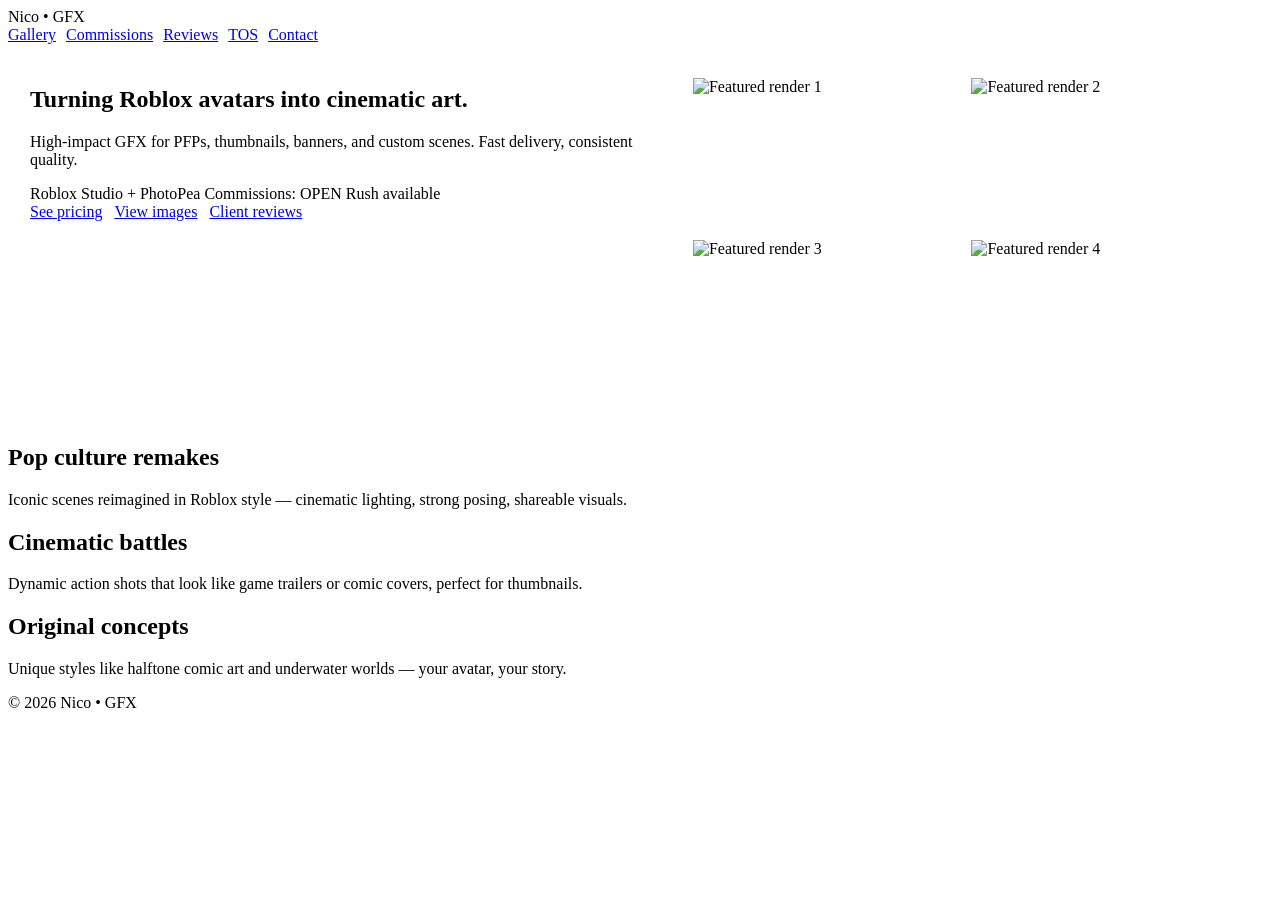
==== index.html @ a1ef67d2 "Update index.html" ====
<!-- index.html -->
<!DOCTYPE html>
<html lang="en">
<head>
  <meta charset="utf-8" />
  <meta name="viewport" content="width=device-width, initial-scale=1" />
  <title>Nico • GFX — Home</title>
  <link rel="stylesheet" href="style.css" />
</head>
<body>
  <header>
    <div class="wrap nav">
      <div class="brand">
        <div class="logo" aria-hidden="true"></div>
        <span>Nico • GFX</span>
      </div>
      <nav style="display:flex;gap:10px">
        <a class="btn" href="gallery.html">Gallery</a>
        <a class="btn" href="commissions.html">Commissions</a>
        <a class="btn" href="reviews.html">Reviews</a>
        <a class="btn" href="tos.html">TOS</a>
        <a class="btn primary" href="contact.html">Contact</a>
      </nav>
    </div>
  </header>

  <main>
    <section class="hero-pad">
      <div class="wrap">
        <div class="panel fade-in" style="padding:22px">
          <div style="display:grid;grid-template-columns:1.05fr .95fr;gap:22px">
            <div>
              <h1>Turning Roblox avatars into cinematic art.</h1>
              <p class="small">High-impact GFX for PFPs, thumbnails, banners, and custom scenes. Fast delivery, consistent quality.</p>
              <div class="badges">
                <span class="badge">Roblox Studio + PhotoPea</span>
                <span class="badge">Commissions: OPEN</span>
                <span class="badge">Rush available</span>
              </div>
              <div style="display:flex;gap:12px;flex-wrap:wrap">
                <a class="btn-xl primary" href="commissions.html">See pricing</a>
                <a class="btn-xl" href="gallery.html">View images</a>
                <a class="btn-xl" href="reviews.html">Client reviews</a>
              </div>
            </div>
            <div class="panel" style="padding:12px">
              <div style="display:grid;grid-template-columns:repeat(2,1fr);gap:12px">
                <!-- Replace with your featured images (big like your uploads) -->
                <img class="hover-pop" src="featured1.jpg" alt="Featured render 1" style="aspect-ratio:16/9;object-fit:cover">
                <img class="hover-pop" src="featured2.jpg" alt="Featured render 2" style="aspect-ratio:16/9;object-fit:cover">
                <img class="hover-pop" src="featured3.jpg" alt="Featured render 3" style="aspect-ratio:16/9;object-fit:cover">
                <img class="hover-pop" src="featured4.jpg" alt="Featured render 4" style="aspect-ratio:16/9;object-fit:cover">
              </div>
            </div>
          </div>
        </div>

        <div class="section fade-in">
          <div class="grid-3">
            <div class="card">
              <h2>Pop culture remakes</h2>
              <p class="small">Iconic scenes reimagined in Roblox style — cinematic lighting, strong posing, shareable visuals.</p>
            </div>
            <div class="card">
              <h2>Cinematic battles</h2>
              <p class="small">Dynamic action shots that look like game trailers or comic covers, perfect for thumbnails.</p>
            </div>
            <div class="card">
              <h2>Original concepts</h2>
              <p class="small">Unique styles like halftone comic art and underwater worlds — your avatar, your story.</p>
            </div>
          </div>
        </div>
      </div>
    </section>
  </main>

  <footer>
    <div class="wrap">
      <p>© <span id="y"></span> Nico • GFX</p>
    </div>
  </footer>

  <script>
    document.getElementById('y').textContent = new Date().getFullYear();
    const io = new IntersectionObserver(es => es.forEach(e => { if(e.isIntersecting) e.target.classList.add('visible') }), {threshold:.15});
    document.querySelectorAll('.fade-in').forEach(el => io.observe(el));
  </script>
</body>
</html>
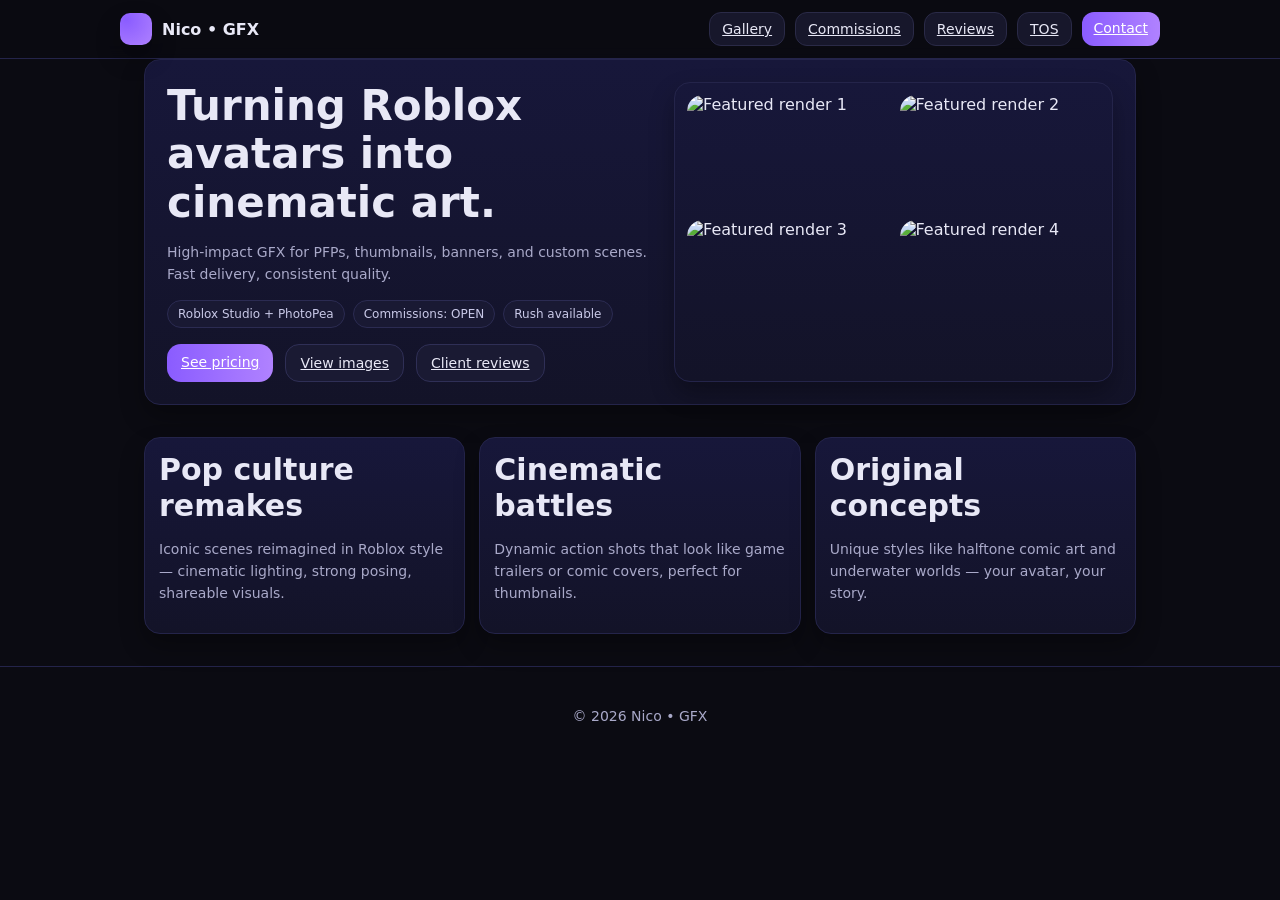
==== commit 693a4f6c: "Update index.html" ====
--- a/index.html
+++ b/index.html
@@ -86,5 +86,6 @@
     const io = new IntersectionObserver(es => es.forEach(e => { if(e.isIntersecting) e.target.classList.add('visible') }), {threshold:.15});
     document.querySelectorAll('.fade-in').forEach(el => io.observe(el));
   </script>
+<script type="module" src="auth.js"></script>
 </body>
 </html>
--- a/style.css
+++ b/style.css
@@ -0,0 +1,145 @@
+:root {
+  --bg: #0b0b12;
+  --panel: #131328;
+  --panel-2: #17173a;
+  --border: #24244a;
+  --text: #e8e8f6;
+  --muted: #a9a9c9;
+  --accent: #8a5cff;
+  --accent-2: #b082ff;
+  --good: #38d39f;
+  --radius: 16px;
+  --shadow: 0 12px 24px rgba(0,0,0,.30);
+}
+
+* { box-sizing: border-box }
+html, body {
+  margin: 0; padding: 0;
+  background: #0b0b12;
+  color: var(--text);
+  font-family: Inter, system-ui, -apple-system, Segoe UI, Roboto, Arial, sans-serif;
+}
+
+/* Base type scale */
+h1 { font-size: 28px; line-height: 1.15; margin: 0 0 10px }
+h2 { font-size: 22px; line-height: 1.2; margin: 0 0 12px }
+h3 { font-size: 18px; line-height: 1.25; margin: 0 0 8px }
+p, .small { font-size: 14px; line-height: 1.6 }
+.small { color: var(--muted) }
+
+@media (min-width: 640px) {
+  h1 { font-size: 34px }
+  h2 { font-size: 26px }
+}
+@media (min-width: 960px) {
+  h1 { font-size: 42px }
+  h2 { font-size: 30px }
+}
+
+img { max-width: 100%; display: block; border-radius: var(--radius) }
+
+.wrap { max-width: 1040px; margin: 0 auto; padding: 0 16px }
+@media (min-width: 960px) { .wrap { padding: 0 24px } }
+
+header {
+  position: sticky; top: 0; z-index: 50;
+  background: rgba(11,11,18,.9);
+  backdrop-filter: blur(8px);
+  border-bottom: 1px solid var(--border);
+}
+.nav { display: flex; align-items: center; justify-content: space-between; padding: 12px 0 }
+.brand { display: flex; align-items: center; gap: 10px; font-weight: 800 }
+.logo {
+  width: 32px; height: 32px; border-radius: 10px;
+  background: radial-gradient(120% 120% at 20% 20%, var(--accent), var(--accent-2));
+  box-shadow: var(--shadow);
+}
+nav .btn {
+  padding: 8px 12px; border: 1px solid #2a2a47; border-radius: 12px;
+  color: var(--text); background: #17172b; transition: .2s; font-size: 14px;
+}
+nav .btn.primary {
+  border: none; color: #fff;
+  background: linear-gradient(90deg, var(--accent), var(--accent-2));
+}
+nav .btn:hover { transform: translateY(-1px); opacity: .95 }
+
+.section { padding: 20px 0 }
+@media (min-width: 960px) { .section { padding: 32px 0 } }
+
+.panel, .card {
+  background: linear-gradient(180deg, var(--panel-2), var(--panel));
+  border: 1px solid var(--border);
+  border-radius: var(--radius);
+  box-shadow: var(--shadow);
+}
+.panel { padding: 14px }
+@media (min-width: 960px) { .panel { padding: 18px } }
+.card { padding: 14px }
+
+/* Hero grid */
+.hero-grid { display: grid; gap: 12px; grid-template-columns: 1fr }
+@media (min-width: 840px) { .hero-grid { grid-template-columns: 1.05fr .95fr } }
+
+.hero-images { display: grid; gap: 10px; grid-template-columns: 1fr 1fr }
+.hero-images img {
+  aspect-ratio: 16/9; object-fit: cover;
+  box-shadow: 0 8px 18px rgba(0,0,0,.35);
+  transition: transform .25s ease;
+}
+.hero-images img:hover { transform: translateY(-2px) }
+
+.badges { display: flex; gap: 8px; flex-wrap: wrap; margin: 12px 0 16px }
+.badge {
+  font-size: 12px; padding: 6px 10px; border-radius: 999px;
+  background: #191933; border: 1px solid #2b2b52; color: #c9c9e8;
+}
+.cta { display: flex; gap: 10px; flex-wrap: wrap }
+.btn-xl {
+  padding: 10px 14px; border-radius: 14px; background: #1a1a33;
+  border: 1px solid #2f2f56; display: inline-block; color: var(--text);
+  font-size: 14px;
+}
+.btn-xl.primary {
+  background: linear-gradient(90deg, var(--accent), var(--accent-2)); border: none; color: #fff;
+}
+
+/* Grid utilities */
+.grid-3 { display: grid; gap: 14px; grid-template-columns: 1fr }
+@media (min-width: 720px) { .grid-3 { grid-template-columns: 1fr 1fr } }
+@media (min-width: 1080px) { .grid-3 { grid-template-columns: 1fr 1fr 1fr } }
+
+/* Gallery */
+.gallery-grid { display: grid; gap: 12px; grid-template-columns: 1fr }
+@media (min-width: 720px) { .gallery-grid { grid-template-columns: 1fr 1fr } }
+@media (min-width: 1080px) { .gallery-grid { grid-template-columns: 1fr 1fr 1fr } }
+.gallery-grid img {
+  aspect-ratio: 16/9; object-fit: cover;
+  box-shadow: 0 8px 18px rgba(0,0,0,.35);
+  transition: transform .25s ease;
+}
+.gallery-grid img:hover { transform: translateY(-2px) }
+
+/* Forms */
+input, select, textarea {
+  width: 100%; padding: 10px; border-radius: 12px;
+  border: 1px solid #2c2c4f; background: #121236; color: #fff;
+  font-size: 14px;
+}
+label { display: block; margin-top: 10px }
+
+/* Calculator */
+.total { font-weight: 800; color: var(--good); margin-top: 10px; font-size: 18px }
+.note { font-size: 12px; color: var(--muted); margin-top: 6px }
+.checkbox-row { display: grid; gap: 10px; grid-template-columns: 1fr }
+@media (min-width: 840px) { .checkbox-row { grid-template-columns: 1fr 1fr 1fr } }
+
+/* Footer */
+footer {
+  padding: 24px 0 50px; color: var(--muted);
+  border-top: 1px solid var(--border); text-align: center;
+}
+
+/* Subtle scroll-in animation */
+.fade-in { opacity: 0; transform: translateY(12px); transition: opacity .5s ease, transform .5s ease }
+.fade-in.visible { opacity: 1; transform: translateY(0) }
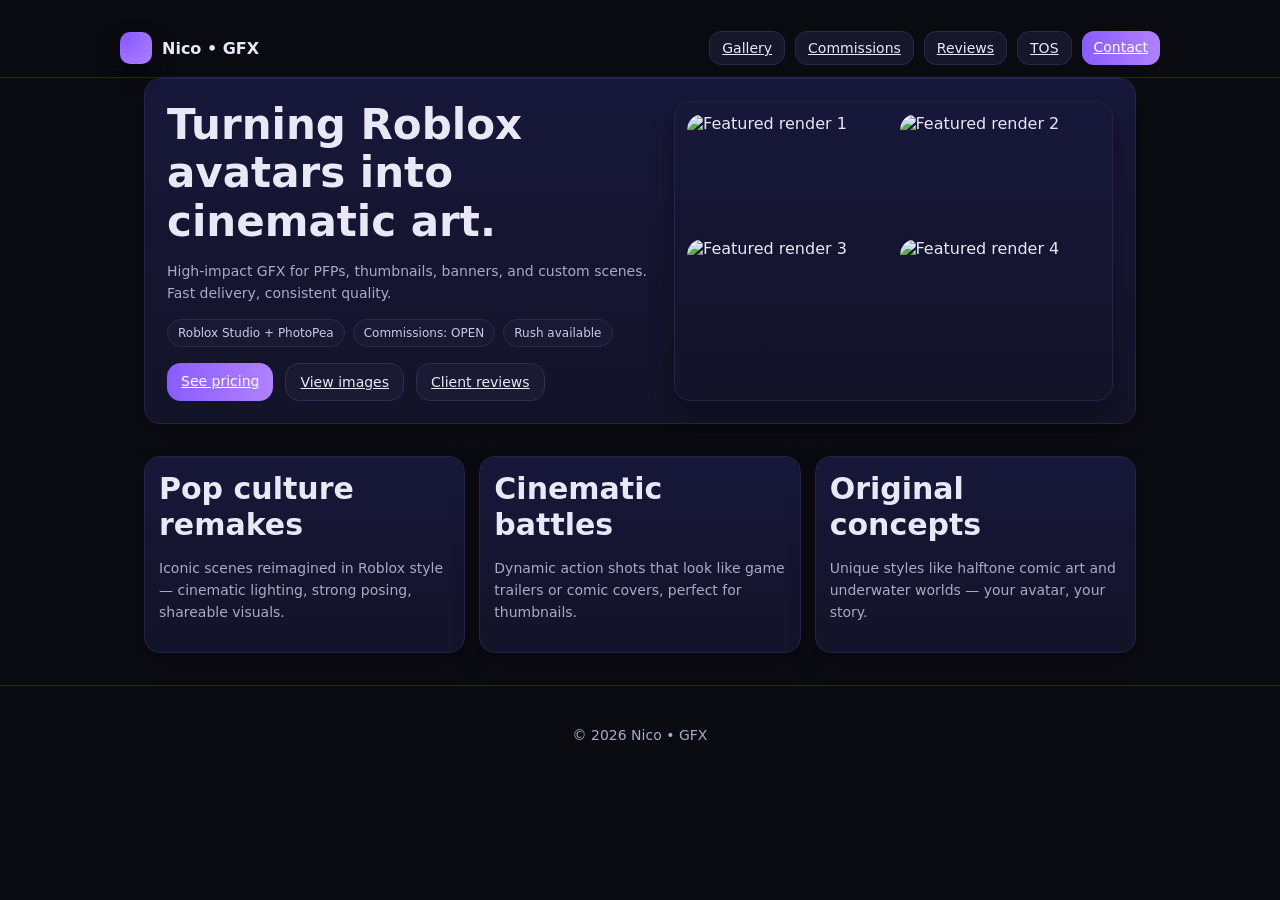
==== commit 82827bf2: "Add user area span to index.html" ====
--- a/index.html
+++ b/index.html
@@ -5,6 +5,7 @@
   <meta charset="utf-8" />
   <meta name="viewport" content="width=device-width, initial-scale=1" />
   <title>Nico • GFX — Home</title>
+  <span id="userArea" style="margin-left:20px"></span>
   <link rel="stylesheet" href="style.css" />
 </head>
 <body>
@@ -88,4 +89,4 @@
   </script>
 <script type="module" src="auth.js"></script>
 </body>
-</html>+</html>
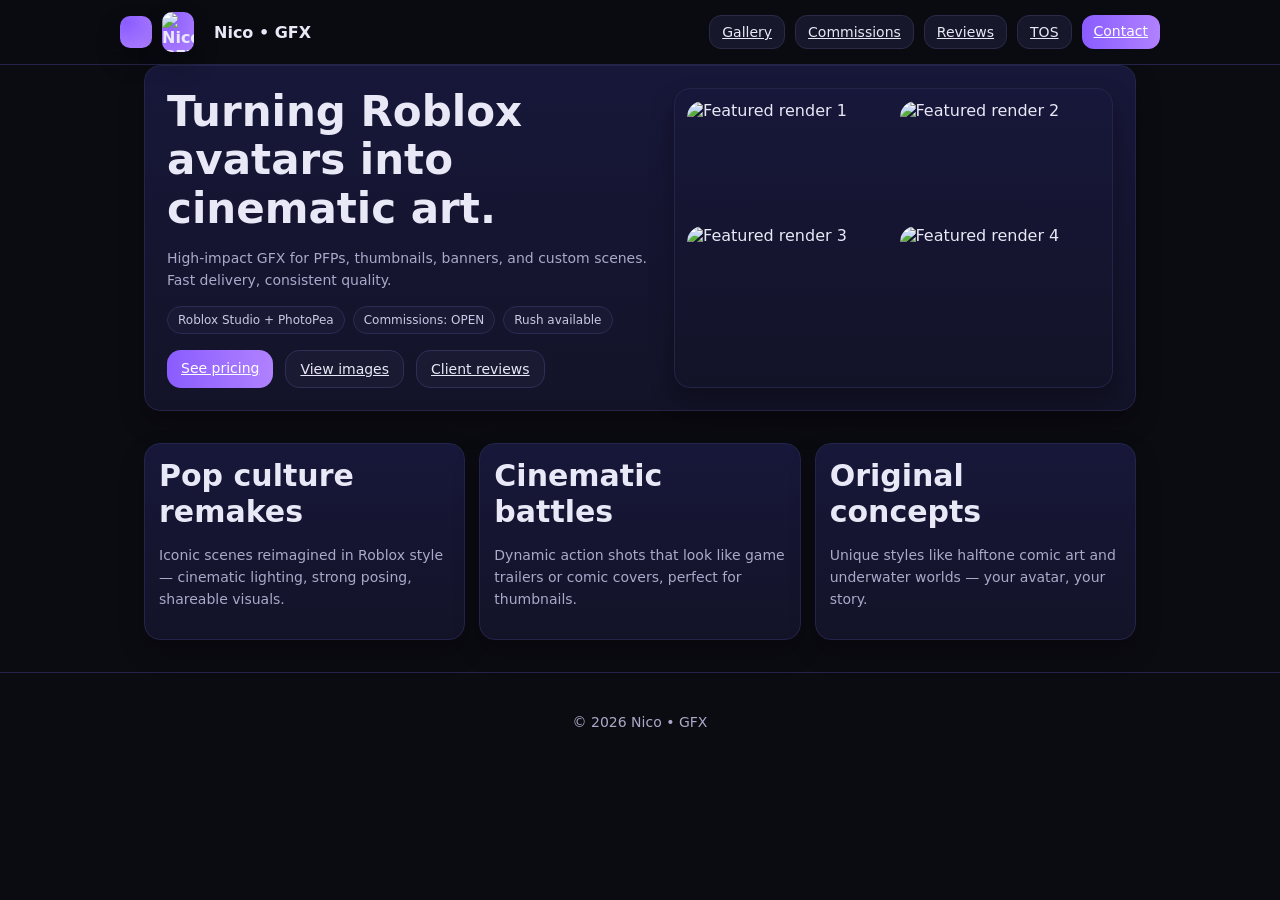
==== commit 1cf14374: "Update index.html" ====
--- a/index.html
+++ b/index.html
@@ -5,7 +5,6 @@
   <meta charset="utf-8" />
   <meta name="viewport" content="width=device-width, initial-scale=1" />
   <title>Nico • GFX — Home</title>
-  <span id="userArea" style="margin-left:20px"></span>
   <link rel="stylesheet" href="style.css" />
 </head>
 <body>
@@ -13,7 +12,9 @@
     <div class="wrap nav">
       <div class="brand">
         <div class="logo" aria-hidden="true"></div>
+        <img src="images/nico-gfx-logo.png" alt="Nico GFX Logo" class="logo" style="height:40px;margin-right:10px">
         <span>Nico • GFX</span>
+        <span id="userArea" style="margin-left:20px"></span>
       </div>
       <nav style="display:flex;gap:10px">
         <a class="btn" href="gallery.html">Gallery</a>
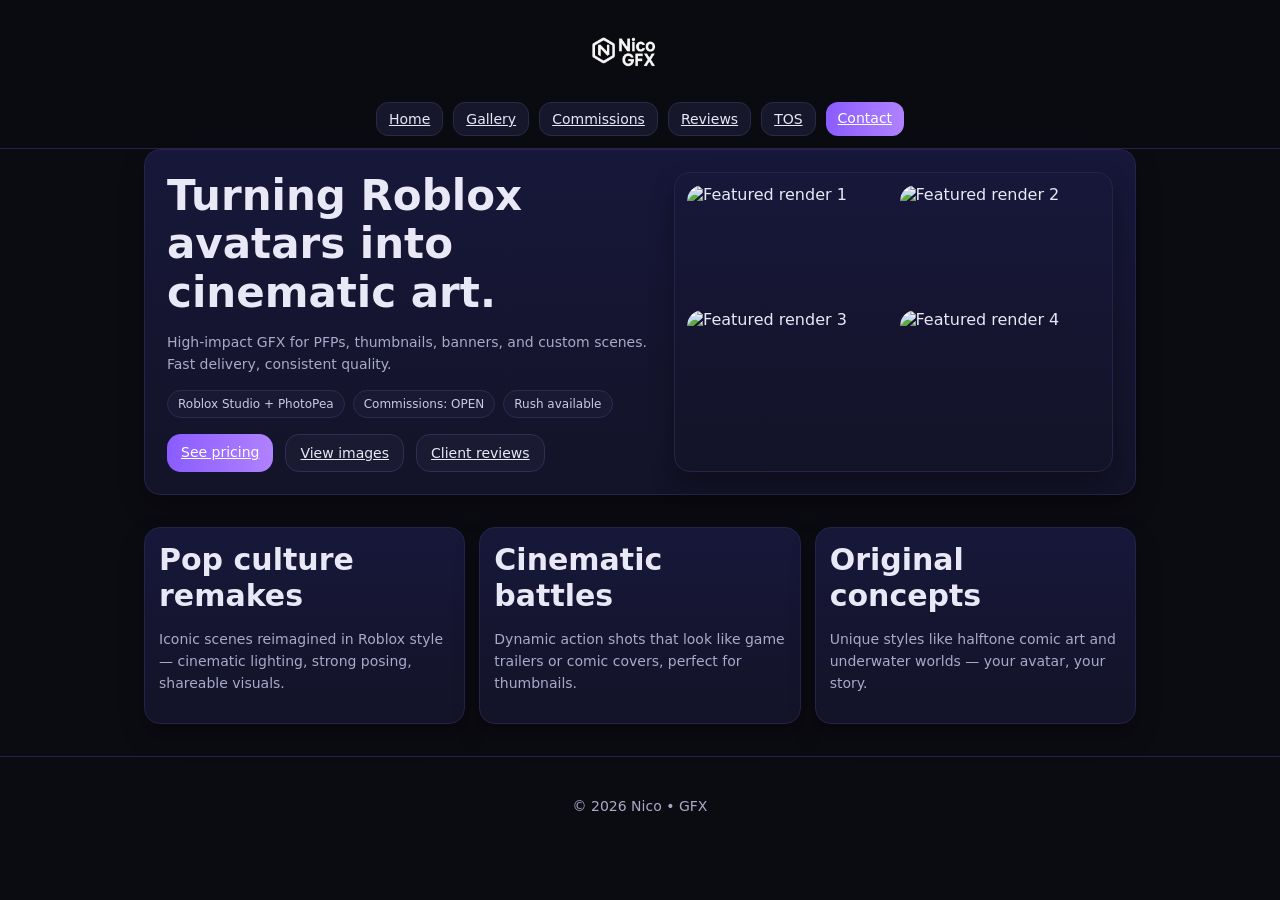
==== commit 95cda6d9: "Refactor header layout and navigation structure" ====
--- a/index.html
+++ b/index.html
@@ -9,22 +9,24 @@
 </head>
 <body>
   <header>
-    <div class="wrap nav">
-      <div class="brand">
-        <div class="logo" aria-hidden="true"></div>
-        <img src="images/nico-gfx-logo.png" alt="Nico GFX Logo" class="logo" style="height:40px;margin-right:10px">
-        <span>Nico • GFX</span>
-        <span id="userArea" style="margin-left:20px"></span>
-      </div>
-      <nav style="display:flex;gap:10px">
-        <a class="btn" href="gallery.html">Gallery</a>
-        <a class="btn" href="commissions.html">Commissions</a>
-        <a class="btn" href="reviews.html">Reviews</a>
-        <a class="btn" href="tos.html">TOS</a>
-        <a class="btn primary" href="contact.html">Contact</a>
-      </nav>
+  <div class="wrap nav" style="flex-direction:column;align-items:center;text-align:center">
+    <div class="brand" style="margin-bottom:10px">
+      <!-- Logo -->
+      <img src="Images/nico-gfx-logo.png" alt="Nico GFX Logo" style="height:80px">
+      <!-- Login / Status area injected by auth.js -->
+      <span id="userArea" style="margin-left:20px; display:inline-block"></span>
     </div>
-  </header>
+    <nav style="display:flex;gap:10px;flex-wrap:wrap;justify-content:center">
+      <a class="btn" href="index.html">Home</a>
+      <a class="btn" href="gallery.html">Gallery</a>
+      <a class="btn" href="commissions.html">Commissions</a>
+      <a class="btn" href="reviews.html">Reviews</a>
+      <a class="btn" href="tos.html">TOS</a>
+      <a class="btn primary" href="contact.html">Contact</a>
+    </nav>
+  </div>
+</header>
+
 
   <main>
     <section class="hero-pad">
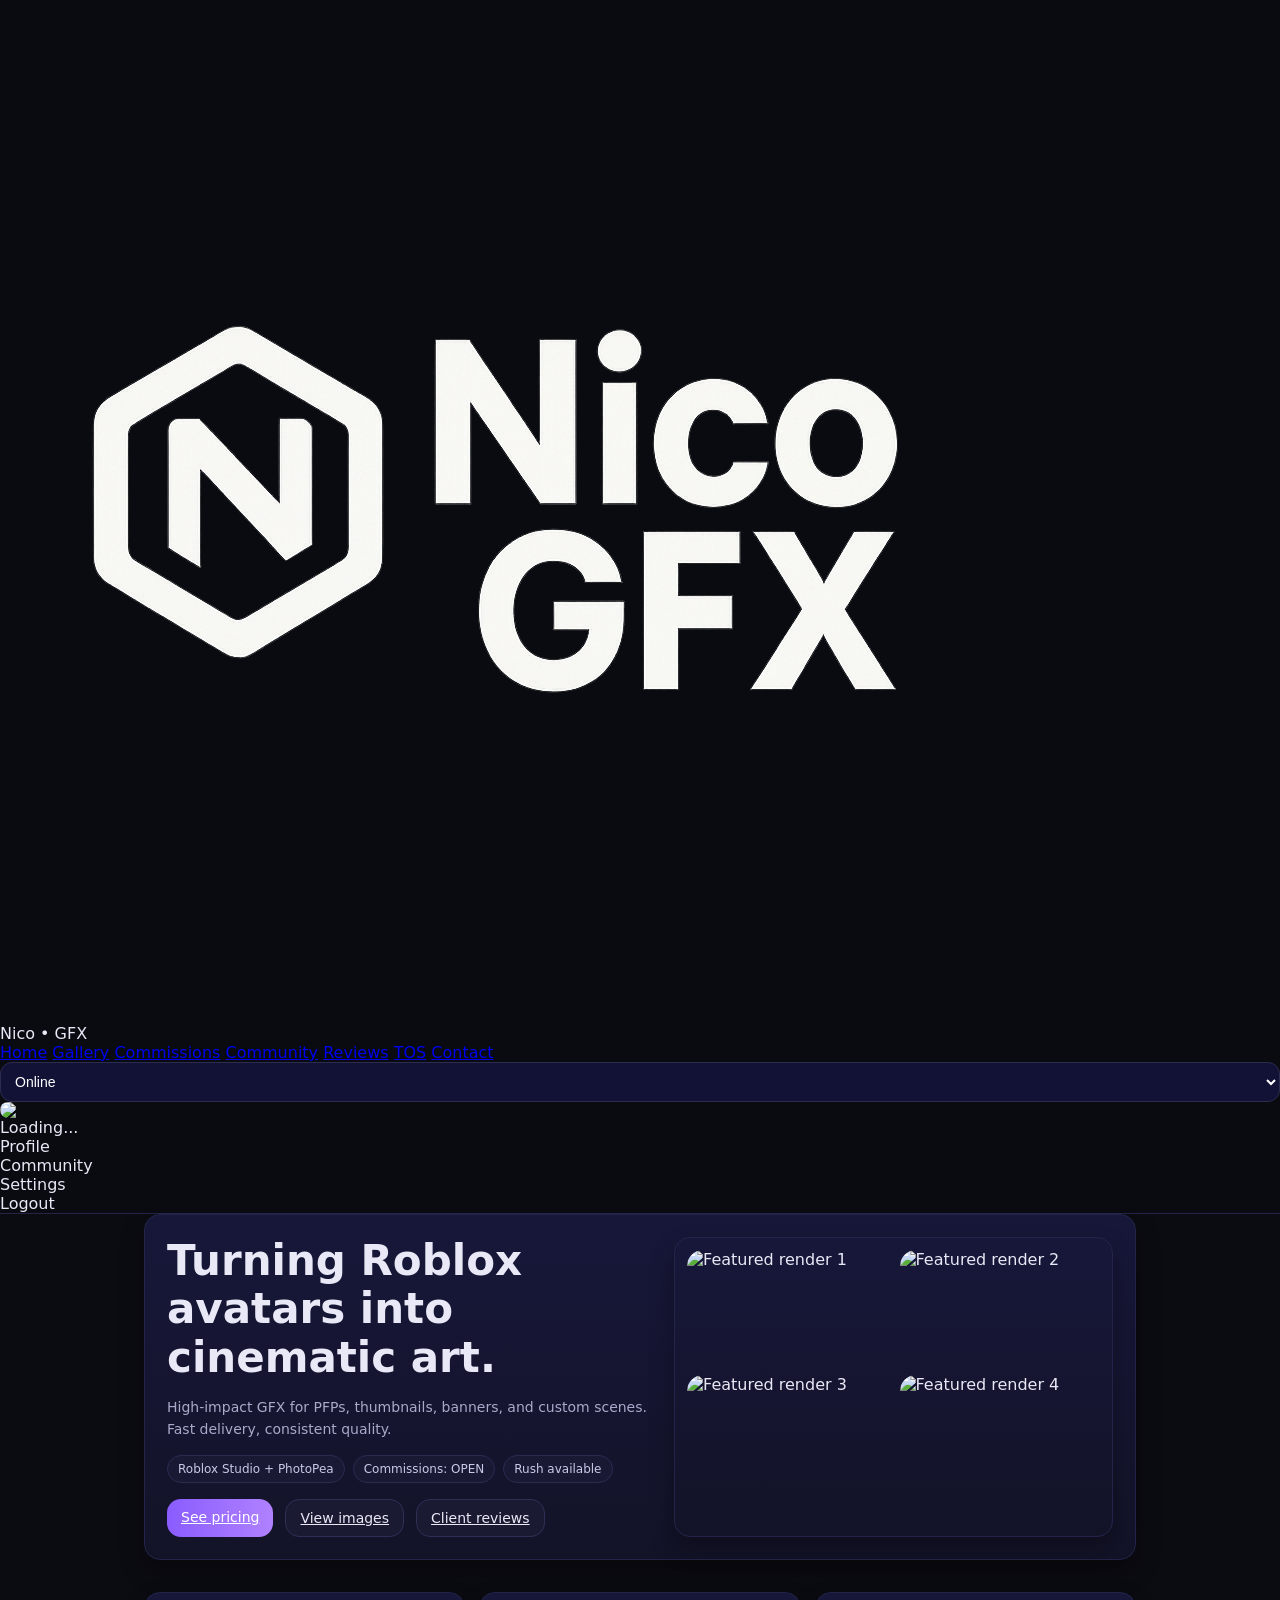
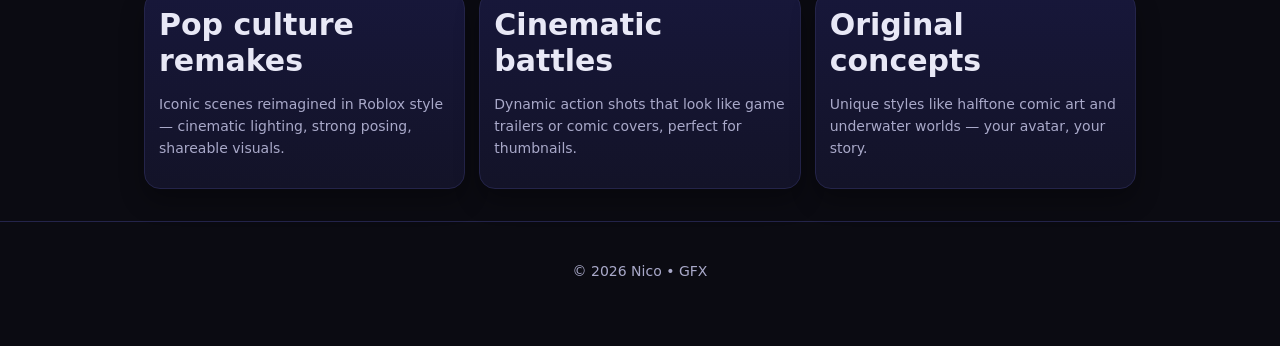
==== commit 322fd051: "Refactor header and navigation structure in index.html" ====
--- a/index.html
+++ b/index.html
@@ -8,24 +8,50 @@
   <link rel="stylesheet" href="style.css" />
 </head>
 <body>
-  <header>
-  <div class="wrap nav" style="flex-direction:column;align-items:center;text-align:center">
-    <div class="brand" style="margin-bottom:10px">
-      <!-- Logo -->
-      <img src="Images/nico-gfx-logo.png" alt="Nico GFX Logo" style="height:80px">
-      <!-- Login / Status area injected by auth.js -->
-      <span id="userArea" style="margin-left:20px; display:inline-block"></span>
+<header class="topbar">
+  <div class="topbar-left">
+    <img src="Images/nico-gfx-logo.png" alt="Logo">
+    <span class="sitename">Nico • GFX</span>
+  </div>
+
+  <!-- CENTER NAV LINKS (VISIBLE EVERYWHERE) -->
+  <nav class="topbar-nav">
+    <a href="index.html" class="topbar-link" id="navHome">Home</a>
+    <a href="gallery.html" class="topbar-link" id="navGallery">Gallery</a>
+    <a href="commissions.html" class="topbar-link" id="navCommissions">Commissions</a>
+    <a href="community.html" class="topbar-link" id="navCommunity">Community</a>
+    <a href="reviews.html" class="topbar-link" id="navReviews">Reviews</a>
+    <a href="tos.html" class="topbar-link" id="navTos">TOS</a>
+    <a href="contact.html" class="topbar-link" id="navContact">Contact</a>
+  </nav>
+
+  <div class="topbar-right">
+    <!-- Status select -->
+    <select id="statusSelect" class="status-dropdown">
+      <option value="online">Online</option>
+      <option value="dnd">Do Not Disturb</option>
+      <option value="offline">Offline</option>
+    </select>
+
+    <!-- Avatar + name + status dot + dropdown -->
+    <div class="avatar-menu-wrapper">
+      <div id="avatarToggle" class="topbar-avatar-btn">
+        <img id="topbarAvatar" class="topbar-avatar" src="https://via.placeholder.com/128">
+        <span id="topbarName" class="topbar-username">Loading...</span>
+        <span id="topbarStatusDot" class="status-dot status-offline"></span>
+      </div>
+
+      <!-- Dropdown menu opened by clicking avatar -->
+      <div id="avatarMenu" class="avatar-menu">
+        <div class="avatar-menu-item" id="menuProfile">Profile</div>
+        <div class="avatar-menu-item" id="menuCommunity">Community</div>
+        <div class="avatar-menu-item" id="menuSettings">Settings</div>
+        <div class="avatar-menu-item" id="menuLogout">Logout</div>
+      </div>
     </div>
-    <nav style="display:flex;gap:10px;flex-wrap:wrap;justify-content:center">
-      <a class="btn" href="index.html">Home</a>
-      <a class="btn" href="gallery.html">Gallery</a>
-      <a class="btn" href="commissions.html">Commissions</a>
-      <a class="btn" href="reviews.html">Reviews</a>
-      <a class="btn" href="tos.html">TOS</a>
-      <a class="btn primary" href="contact.html">Contact</a>
-    </nav>
   </div>
 </header>
+
 
 
   <main>
@@ -90,6 +116,9 @@
     const io = new IntersectionObserver(es => es.forEach(e => { if(e.isIntersecting) e.target.classList.add('visible') }), {threshold:.15});
     document.querySelectorAll('.fade-in').forEach(el => io.observe(el));
   </script>
-<script type="module" src="auth.js"></script>
+<script type="module" src="firebase.js"></script> 
+<script type="module" src="auth.js"></script> 
+<script type="module" src="profile.js"></script>
+<script type="module" src="topbar.js"></script>
 </body>
 </html>
--- a/style.css
+++ b/style.css
@@ -142,4 +142,4 @@
 
 /* Subtle scroll-in animation */
 .fade-in { opacity: 0; transform: translateY(12px); transition: opacity .5s ease, transform .5s ease }
-.fade-in.visible { opacity: 1; transform: translateY(0) }+.fade-in.visible { opacity: 1; transform: translateY(0) }
